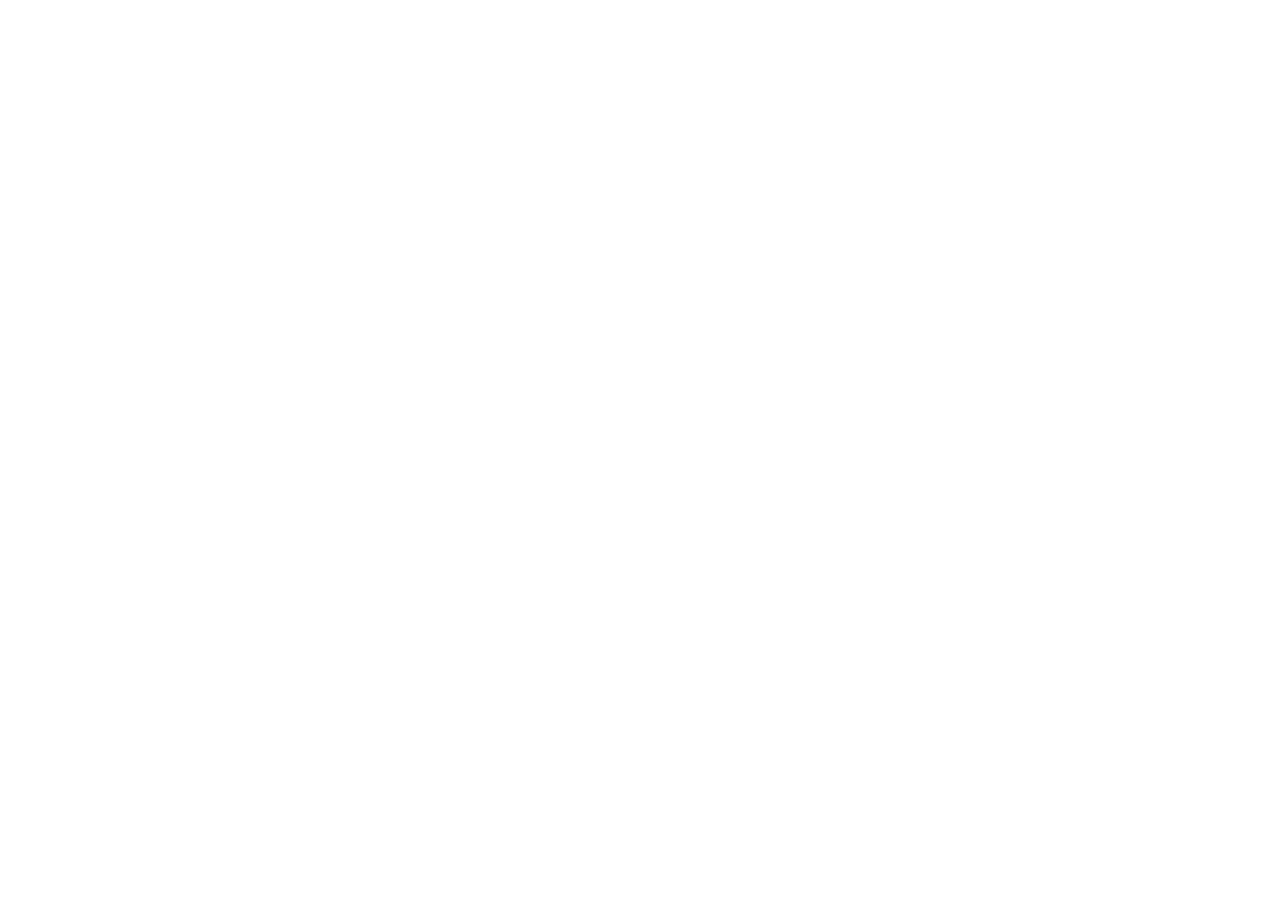
==== paginas/cultura.html @ 29446be1 "se agregan las imagenes de cultura" ====
<!DOCTYPE html>
<html lang="en">
<head>
    <link href="https://cdn.jsdelivr.net/npm/bootstrap@5.3.3/dist/css/bootstrap.min.css" rel="stylesheet" integrity="sha384-QWTKZyjpPEjISv5WaRU9OFeRpok6YctnYmDr5pNlyT2bRjXh0JMhjY6hW+ALEwIH" crossorigin="anonymous">
    <script src="https://cdn.jsdelivr.net/npm/bootstrap@5.3.3/dist/js/bootstrap.bundle.min.js" integrity="sha384-YvpcrYf0tY3lHB60NNkmXc5s9fDVZLESaAA55NDzOxhy9GkcIdslK1eN7N6jIeHz" crossorigin="anonymous"></script>
    <link rel="stylesheet" href="../css/main-cultura.css">
    <meta charset="UTF-8">
    <meta name="viewport" content="width=device-width, initial-scale=1.0">
    <title>Libia-Cultura</title>
</head>
<body>
    
</body>
</html>
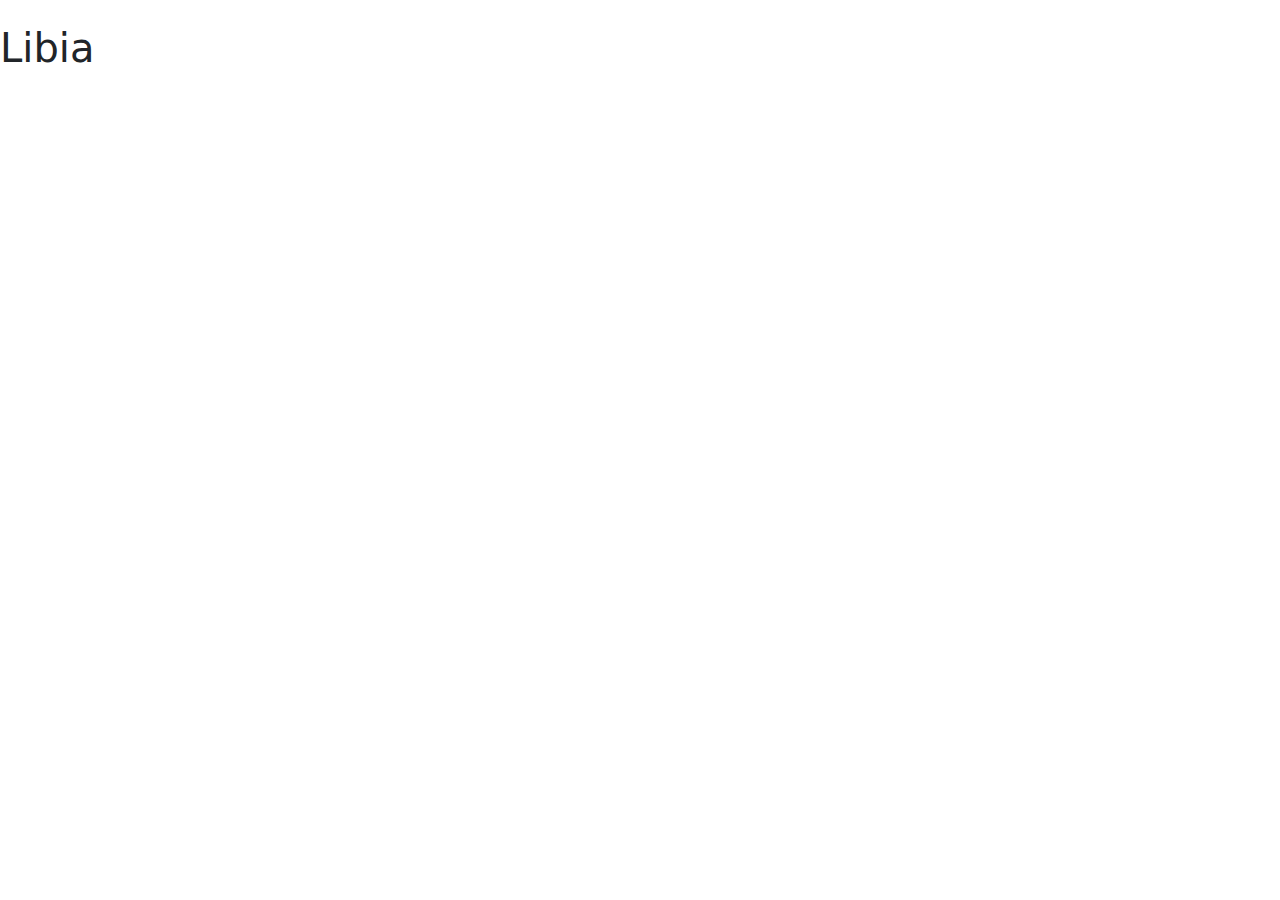
==== commit 8cb5bc5e: "." ====
--- a/paginas/cultura.html
+++ b/paginas/cultura.html
@@ -1,14 +1,37 @@
 <!DOCTYPE html>
 <html lang="en">
 <head>
+    <link rel="stylesheet" href="">
     <link href="https://cdn.jsdelivr.net/npm/bootstrap@5.3.3/dist/css/bootstrap.min.css" rel="stylesheet" integrity="sha384-QWTKZyjpPEjISv5WaRU9OFeRpok6YctnYmDr5pNlyT2bRjXh0JMhjY6hW+ALEwIH" crossorigin="anonymous">
     <script src="https://cdn.jsdelivr.net/npm/bootstrap@5.3.3/dist/js/bootstrap.bundle.min.js" integrity="sha384-YvpcrYf0tY3lHB60NNkmXc5s9fDVZLESaAA55NDzOxhy9GkcIdslK1eN7N6jIeHz" crossorigin="anonymous"></script>
-    <link rel="stylesheet" href="../css/main-cultura.css">
     <meta charset="UTF-8">
     <meta name="viewport" content="width=device-width, initial-scale=1.0">
     <title>Libia-Cultura</title>
 </head>
-<body>
-    
+<header class="conteiner-fluid row">
+
+    <div id="contenedor__logolibiaheader" class="col-lg-12">
+
+        <div id="imagen__circularlogoheader" class="col-lg-4">
+            <img src="assets/imagenes/logo circular libia.png" alt="">
+        </div>
+
+        
+        <div id="contenedor__libiaheader" class="col-lg-8">   
+            <h1>Libia</h1>
+        </div>
+
+    </div>
+
+    <menu>
+        
+
+
+    </menu>
+
+</header>
+
+
+
 </body>
 </html>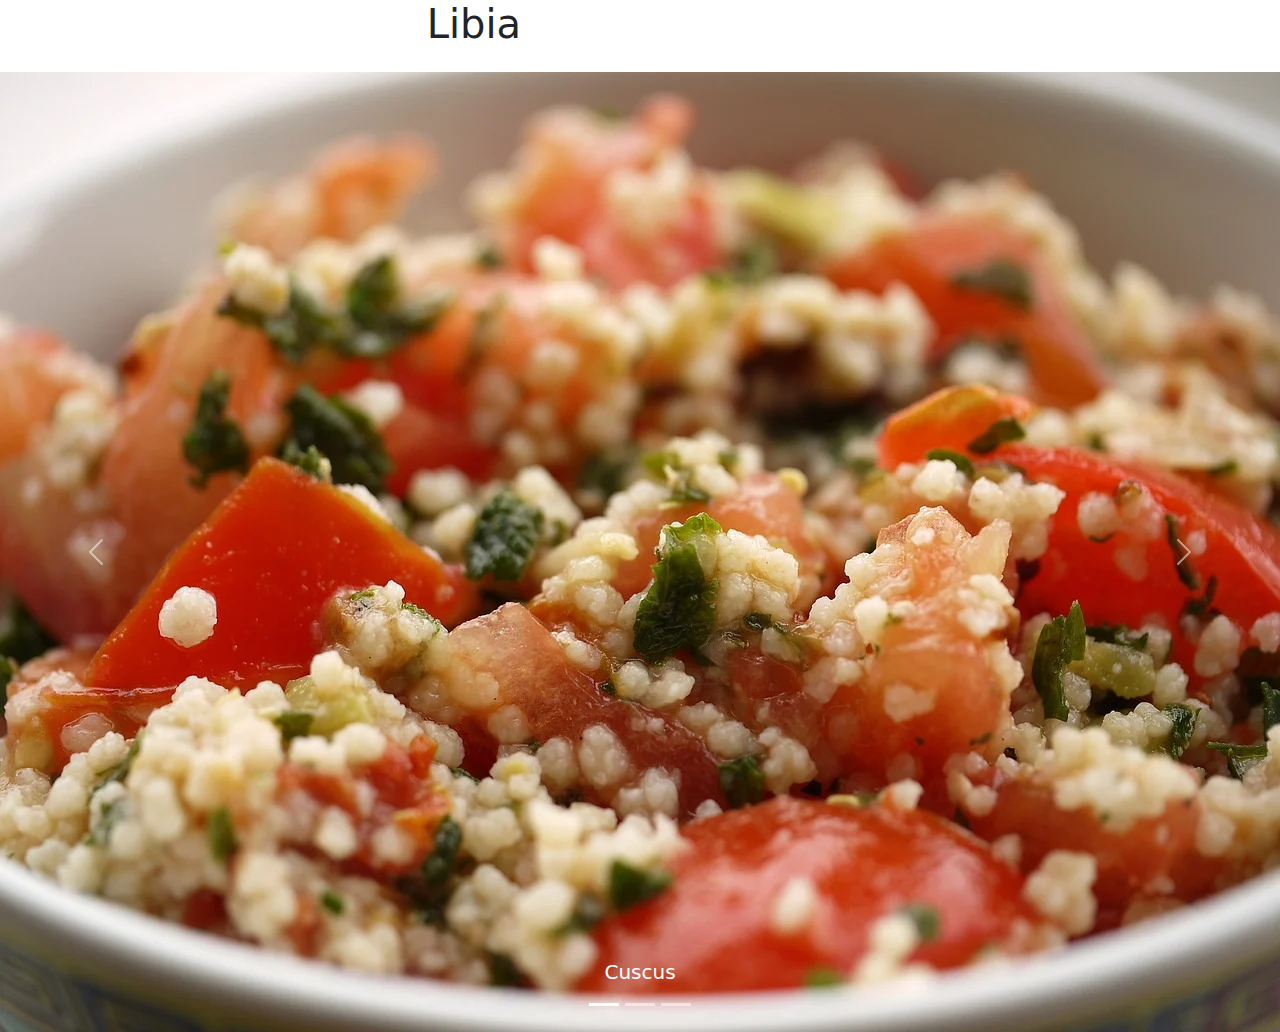
==== commit b25c2179: "............." ====
--- a/paginas/cultura.html
+++ b/paginas/cultura.html
@@ -8,9 +8,9 @@
     <meta name="viewport" content="width=device-width, initial-scale=1.0">
     <title>Libia-Cultura</title>
 </head>
-<header class="conteiner-fluid row">
+<header class="conteiner-fluid">
 
-    <div id="contenedor__logolibiaheader" class="col-lg-12">
+    <div id="contenedor__logolibiaheader" class="col-lg-12 row">
 
         <div id="imagen__circularlogoheader" class="col-lg-4">
             <img src="assets/imagenes/logo circular libia.png" alt="">
@@ -23,15 +23,51 @@
 
     </div>
 
-    <menu>
+    <menu class="col-lg-12 row">
         
+    </menu>
 
-
-    </menu>
+    <div id="carouselExampleCaptions" class="carousel slide">
+        <div class="carousel-indicators">
+          <button type="button" data-bs-target="#carouselExampleCaptions" data-bs-slide-to="0" class="active" aria-current="true" aria-label="Slide 1"></button>
+          <button type="button" data-bs-target="#carouselExampleCaptions" data-bs-slide-to="1" aria-label="Slide 2"></button>
+          <button type="button" data-bs-target="#carouselExampleCaptions" data-bs-slide-to="2" aria-label="Slide 3"></button>
+        </div>
+        <div class="carousel-inner">
+          <div class="carousel-item active">
+            <img src="../assets/imagenes/comida1.webp" class="d-block w-100" alt="...">
+            <div class="carousel-caption d-none d-md-block">
+              <h5>Cuscus</h5>
+            </div>
+          </div>
+          <div class="carousel-item">
+            <img src="../assets/imagenes/comida2.jpg" class="d-block w-100" alt="...">
+            <div class="carousel-caption d-none d-md-block">
+              <h5>Ka´ak</h5>
+            </div>
+          </div>
+          <div class="carousel-item">
+            <img src="../assets/imagenes/comida3.jpg" class="d-block w-100" alt="...">
+            <div class="carousel-caption d-none d-md-block">
+              <h5>Te Libio</h5>
+            </div>
+          </div>
+        </div>
+        <button class="carousel-control-prev" type="button" data-bs-target="#carouselExampleCaptions" data-bs-slide="prev">
+          <span class="carousel-control-prev-icon" aria-hidden="true"></span>
+          <span class="visually-hidden">Previous</span>
+        </button>
+        <button class="carousel-control-next" type="button" data-bs-target="#carouselExampleCaptions" data-bs-slide="next">
+          <span class="carousel-control-next-icon" aria-hidden="true"></span>
+          <span class="visually-hidden">Next</span>
+        </button>
+      </div>
 
 </header>
 
 
 
+
+
 </body>
 </html>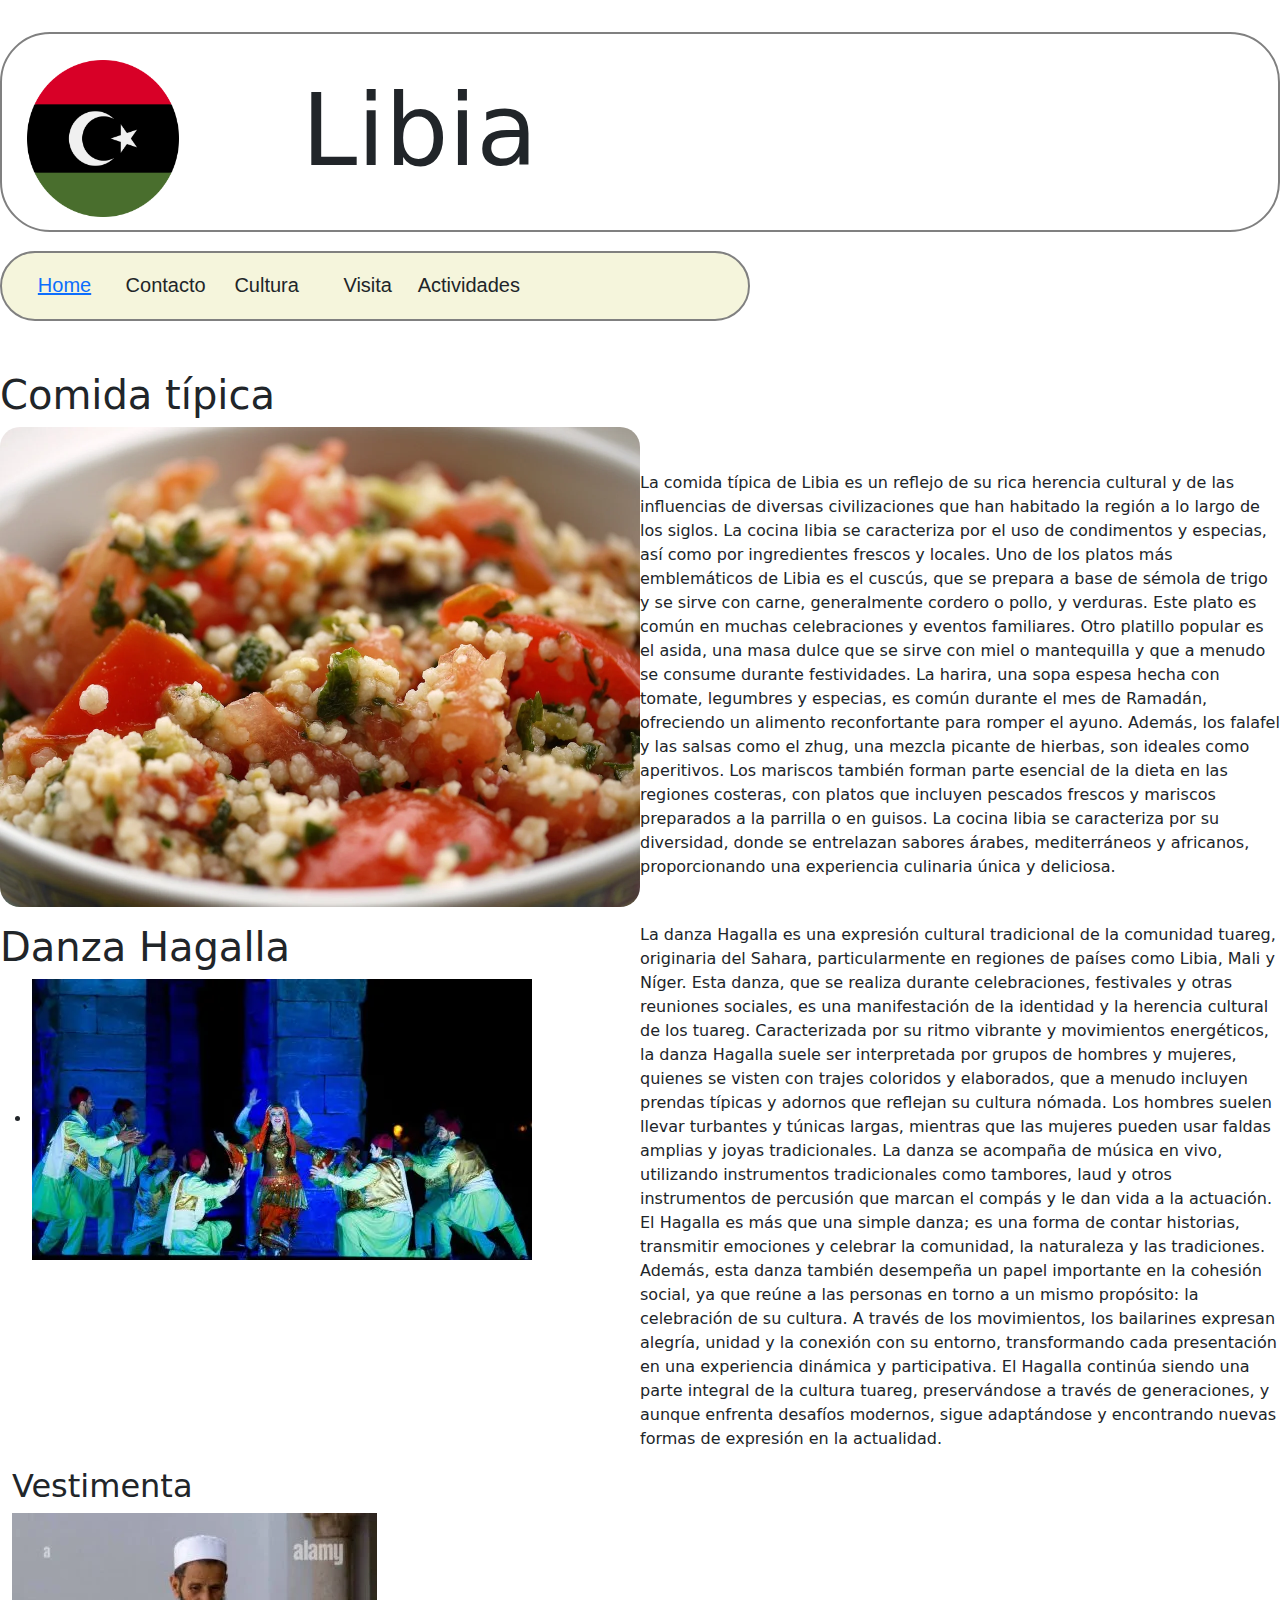
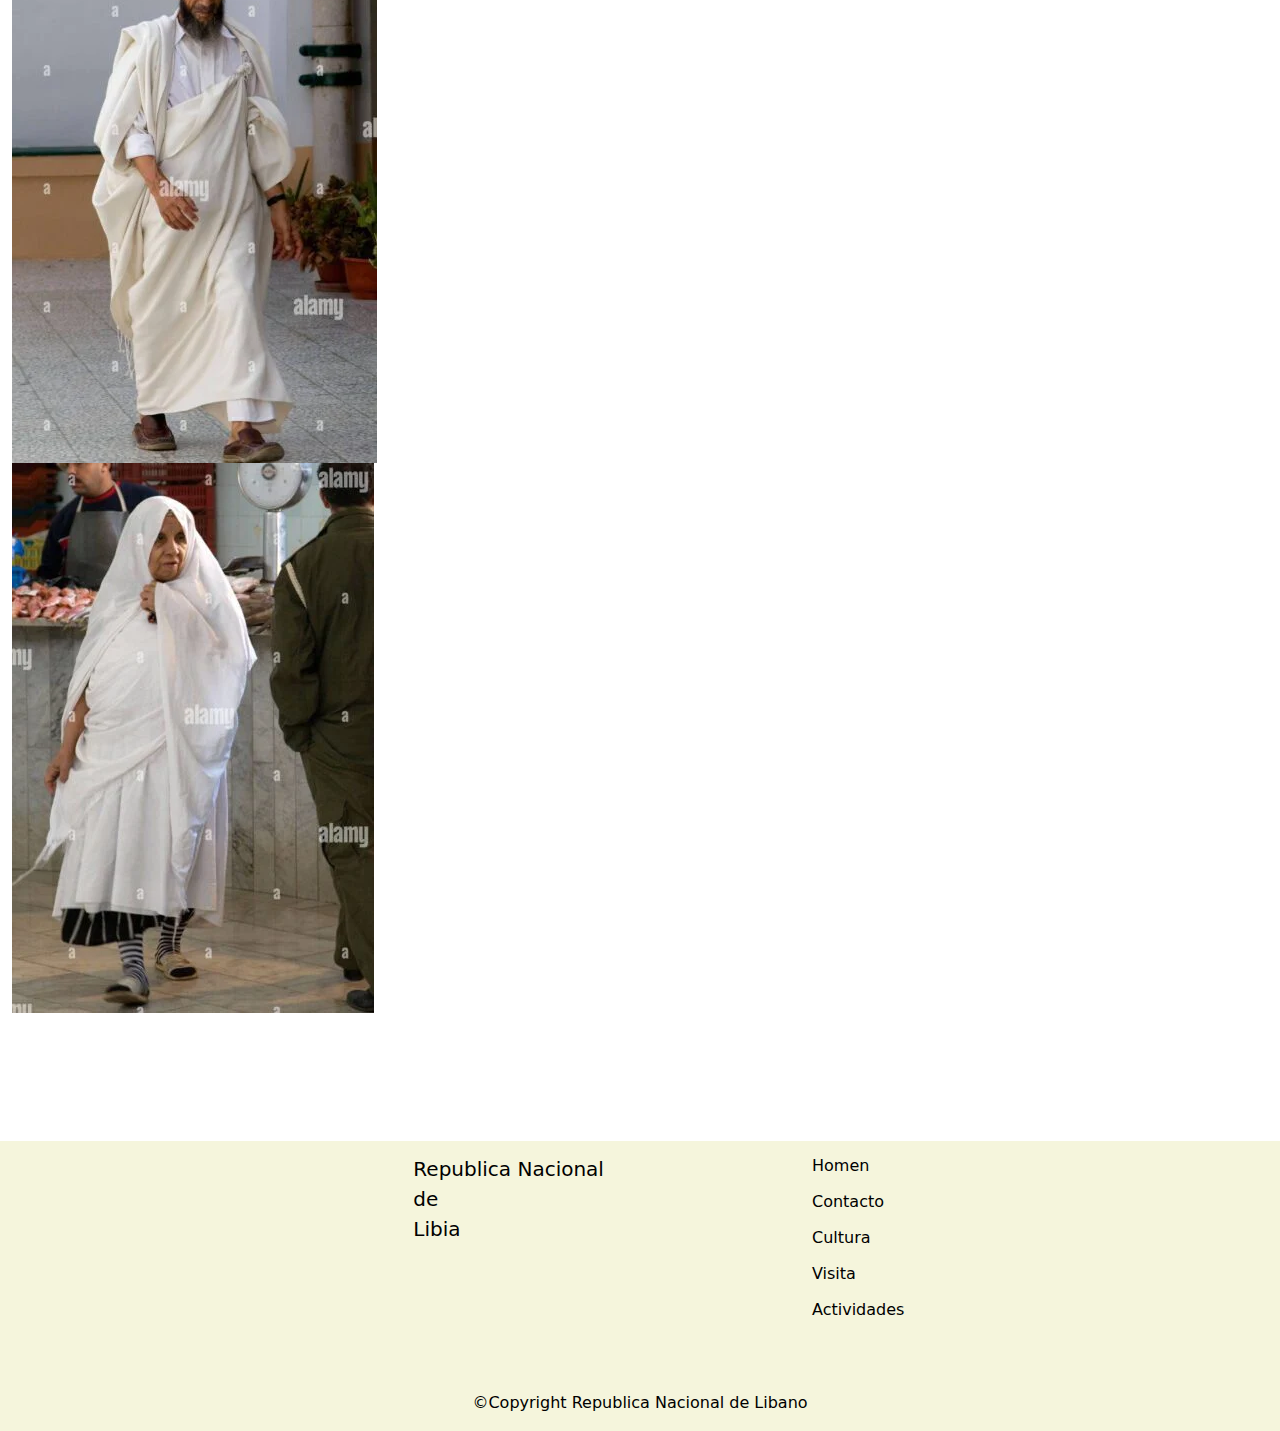
==== commit 3a68dc97: "cambios en la pagina de sued" ====
--- a/paginas/cultura.html
+++ b/paginas/cultura.html
@@ -1,73 +1,103 @@
 <!DOCTYPE html>
 <html lang="en">
 <head>
-    <link rel="stylesheet" href="">
-    <link href="https://cdn.jsdelivr.net/npm/bootstrap@5.3.3/dist/css/bootstrap.min.css" rel="stylesheet" integrity="sha384-QWTKZyjpPEjISv5WaRU9OFeRpok6YctnYmDr5pNlyT2bRjXh0JMhjY6hW+ALEwIH" crossorigin="anonymous">
-    <script src="https://cdn.jsdelivr.net/npm/bootstrap@5.3.3/dist/js/bootstrap.bundle.min.js" integrity="sha384-YvpcrYf0tY3lHB60NNkmXc5s9fDVZLESaAA55NDzOxhy9GkcIdslK1eN7N6jIeHz" crossorigin="anonymous"></script>
+    <link rel="stylesheet" href="../css/main-index.css">
     <meta charset="UTF-8">
     <meta name="viewport" content="width=device-width, initial-scale=1.0">
     <title>Libia-Cultura</title>
+    <link rel="stylesheet" href="../css/main-cultura.css">
+    <link href="https://cdn.jsdelivr.net/npm/bootstrap@5.3.3/dist/css/bootstrap.min.css" rel="stylesheet" integrity="sha384-QWTKZyjpPEjISv5WaRU9OFeRpok6YctnYmDr5pNlyT2bRjXh0JMhjY6hW+ALEwIH" crossorigin="anonymous">
+    <script src="https://cdn.jsdelivr.net/npm/bootstrap@5.3.3/dist/js/bootstrap.bundle.min.js" integrity="sha384-YvpcrYf0tY3lHB60NNkmXc5s9fDVZLESaAA55NDzOxhy9GkcIdslK1eN7N6jIeHz" crossorigin="anonymous"></script>
 </head>
-<header class="conteiner-fluid">
+<body>
+    <header class="container-fluid">
+        <div id="contenedor__logolibiaheader" class="row">
+            <div id="imagen__circularlogoheader" class="col-lg-4">
+                <img src="../assets/imagenes/logo circular libia.png" alt="">
+            </div>
+            <div id="contenedor__libiaheader" class="col-lg-8">
+                <h1>Libia</h1>
+            </div>
+        </div>
+        <nav class="row" id="menu">
+            <ul id="ul__menu">
+                <li class="li__menu"><a href="../index.html">Home</a></li>
+                <li class="li__menu">Contacto</li>
+                <li class="li__menu">Cultura</li>
+                <li class="li__menu">Visita</li>
+                <li class="li__menu">Actividades</li>
+            </ul>
+        </nav>
+    </header>
 
-    <div id="contenedor__logolibiaheader" class="col-lg-12 row">
-
-        <div id="imagen__circularlogoheader" class="col-lg-4">
-            <img src="assets/imagenes/logo circular libia.png" alt="">
+    <main id="grid-container">
+        <div id="slider-box">
+            <h1>Comida típica</h1>
+            <ul>
+                <li><img src="../assets/imagenes/comida1.webp" alt="" class="img_carrusel"></li>
+                <li><img src="../assets/imagenes/comida2.jpg" alt="" class="img_carrusel"></li>
+                <li><img src="../assets/imagenes/comida3.jpg" alt="" class="img_carrusel"></li>
+                <li><img src="../assets/imagenes/comida6.jpg" alt="" class="img_carrusel"></li>
+            </ul>
         </div>
-
-        
-        <div id="contenedor__libiaheader" class="col-lg-8">   
-            <h1>Libia</h1>
+        <div id="texto">
+            <p>
+                La comida típica de Libia es un reflejo de su rica herencia cultural y de las influencias de diversas civilizaciones que han habitado la región a lo largo de los siglos. La cocina libia se caracteriza por el uso de condimentos y especias, así como por ingredientes frescos y locales. Uno de los platos más emblemáticos de Libia es el cuscús, que se prepara a base de sémola de trigo y se sirve con carne, generalmente cordero o pollo, y verduras. Este plato es común en muchas celebraciones y eventos familiares. Otro platillo popular es el asida, una masa dulce que se sirve con miel o mantequilla y que a menudo se consume durante festividades.
+                La harira, una sopa espesa hecha con tomate, legumbres y especias, es común durante el mes de Ramadán, ofreciendo un alimento reconfortante para romper el ayuno. Además, los falafel y las salsas como el zhug, una mezcla picante de hierbas, son ideales como aperitivos. Los mariscos también forman parte esencial de la dieta en las regiones costeras, con platos que incluyen pescados frescos y mariscos preparados a la parrilla o en guisos. La cocina libia se caracteriza por su diversidad, donde se entrelazan sabores árabes, mediterráneos y africanos, proporcionando una experiencia culinaria única y deliciosa.
+            </p>
         </div>
-
-    </div>
-
-    <menu class="col-lg-12 row">
-        
-    </menu>
-
-    <div id="carouselExampleCaptions" class="carousel slide">
-        <div class="carousel-indicators">
-          <button type="button" data-bs-target="#carouselExampleCaptions" data-bs-slide-to="0" class="active" aria-current="true" aria-label="Slide 1"></button>
-          <button type="button" data-bs-target="#carouselExampleCaptions" data-bs-slide-to="1" aria-label="Slide 2"></button>
-          <button type="button" data-bs-target="#carouselExampleCaptions" data-bs-slide-to="2" aria-label="Slide 3"></button>
+        <div>
+            <h1>Danza Hagalla</h1>
+            <ul>
+                <li><img src="../assets/imagenes/danza.webp" alt="img_danza"></li>
+            </ul>
         </div>
-        <div class="carousel-inner">
-          <div class="carousel-item active">
-            <img src="../assets/imagenes/comida1.webp" class="d-block w-100" alt="...">
-            <div class="carousel-caption d-none d-md-block">
-              <h5>Cuscus</h5>
+        <div id="texto2">
+            <p>
+                La danza Hagalla es una expresión cultural tradicional de la comunidad tuareg, originaria del Sahara, particularmente en regiones de países como Libia, Mali y Níger. Esta danza, que se realiza durante celebraciones, festivales y otras reuniones sociales, es una manifestación de la identidad y la herencia cultural de los tuareg.
+                Caracterizada por su ritmo vibrante y movimientos energéticos, la danza Hagalla suele ser interpretada por grupos de hombres y mujeres, quienes se visten con trajes coloridos y elaborados, que a menudo incluyen prendas típicas y adornos que reflejan su cultura nómada. Los hombres suelen llevar turbantes y túnicas largas, mientras que las mujeres pueden usar faldas amplias y joyas tradicionales.
+                La danza se acompaña de música en vivo, utilizando instrumentos tradicionales como tambores, laud y otros instrumentos de percusión que marcan el compás y le dan vida a la actuación. El Hagalla es más que una simple danza; es una forma de contar historias, transmitir emociones y celebrar la comunidad, la naturaleza y las tradiciones. Además, esta danza también desempeña un papel importante en la cohesión social, ya que reúne a las personas en torno a un mismo propósito: la celebración de su cultura. A través de los movimientos, los bailarines expresan alegría, unidad y la conexión con su entorno, transformando cada presentación en una experiencia dinámica y participativa. El Hagalla continúa siendo una parte integral de la cultura tuareg, preservándose a través de generaciones, y aunque enfrenta desafíos modernos, sigue adaptándose y encontrando nuevas formas de expresión en la actualidad.
+            </p>
+        </div>
+        <div class="container">
+            <div class="section">
+                <h2>Vestimenta</h2>
+                <div class="grid">
+                    <div class="image">
+                        <img src="../assets/imagenes/vestimetahombre.webp" alt="img_vestimenta">
+                    </div>
+                    <div class="image">
+                        <img src="../assets/imagenes/vestimentamujer.webp" alt="img_vestimenta">
+                    </div>
+                </div>
             </div>
-          </div>
-          <div class="carousel-item">
-            <img src="../assets/imagenes/comida2.jpg" class="d-block w-100" alt="...">
-            <div class="carousel-caption d-none d-md-block">
-              <h5>Ka´ak</h5>
-            </div>
-          </div>
-          <div class="carousel-item">
-            <img src="../assets/imagenes/comida3.jpg" class="d-block w-100" alt="...">
-            <div class="carousel-caption d-none d-md-block">
-              <h5>Te Libio</h5>
-            </div>
-          </div>
         </div>
-        <button class="carousel-control-prev" type="button" data-bs-target="#carouselExampleCaptions" data-bs-slide="prev">
-          <span class="carousel-control-prev-icon" aria-hidden="true"></span>
-          <span class="visually-hidden">Previous</span>
-        </button>
-        <button class="carousel-control-next" type="button" data-bs-target="#carouselExampleCaptions" data-bs-slide="next">
-          <span class="carousel-control-next-icon" aria-hidden="true"></span>
-          <span class="visually-hidden">Next</span>
-        </button>
-      </div>
-
-</header>
+    </main>
 
 
 
 
+    <footer id="footer">
+      <div id="contenedor__footer1">
+          <div id="contenedor__parques">
+              <p id="www">Republica Nacional de<br>Libia</p>
+          </div>
+          <div id="contenedor__footerlistado">
+              <ul id="ul__footer">
+                  <p class="li__lifooter">Homen</p>
+                  <p class="li__lifooter">Contacto</p>
+                  <p class="li__lifooter">Cultura</p>
+                  <p class="li__lifooter">Visita</p>
+                  <p class="li__lifooter">Actividades</p>
+              </ul>
+          </div>    
+      </div>
+
+      <div id="contenedor__copyright">
+          <p id="parrafo__copyright">©Copyright Republica Nacional de Libano</p>
+      </div>
+  </footer>
+
 
 </body>
-</html>+</html>
--- a/css/main-index.css
+++ b/css/main-index.css
@@ -0,0 +1,497 @@
+*{
+    margin: 0;
+    padding: 0;
+}
+body{
+    background-color: rgb(177, 177, 177);
+}
+
+header{
+    padding-top: 2.5%;
+    padding-left: 2.5%;
+    padding-right: 2.5%;
+    align-self: center;
+}
+
+#contenedor__logolibiaheader{
+    padding-left: 1%;
+    display: flex;
+    height: 180px;
+    background-color: beige;
+    border: 2px solid grey;
+    border-radius: 50px;
+    align-items: center;
+}
+
+#imagen__circularlogoheader{
+    width: 12.5%;
+    height: 90%;
+    align-self: center;
+    margin-top: 1%;
+}
+
+#imagen__header{
+    width: 175%;
+    height: 90%;
+    border-radius: 50px;
+}
+
+#contenedor__libiaheader{
+    margin-top: 0.4%;
+    align-self: center;
+}
+
+#contenedor__libiaheader h1{
+    font-size: 90px;
+    margin-left: 12%;
+}
+
+
+#menu{
+    
+    background-color: beige;
+    margin-top: 1.5%;
+    height: 70px;
+    border: 2px solid grey;
+    width: 750px;
+    border-radius: 50px;
+}
+
+
+
+
+
+
+
+
+
+
+
+
+
+
+
+
+
+
+
+
+
+
+
+
+
+
+
+
+
+
+
+
+
+
+
+
+
+
+
+
+
+
+
+
+
+
+
+
+
+
+/*MAINNNNNNNNNNNNNNNNNNNNNNNNNNNNNNNNNNNNNNNNNNNNNNNNNNNNNNNNNNNNNNNNNNNNNNNNNNNNNNNNNNNN*/
+
+
+#main{
+    margin-top: 5%;
+    height:  1000px;
+    display: flex;
+    justify-content: center;
+}
+
+#contenedor__2{
+    background-color: beige;
+    border-radius: 50px;
+    line-height: 2;
+    height: 400px;
+}
+
+
+#parrafo__main{
+    margin-top: 6%;
+    margin-left: 2%;
+    margin-right: 2%;
+}
+
+
+#contenedor__imagenes{
+    height: 500px;
+    display: flex;
+    justify-content: center;
+}
+
+
+#contenedor__primerafoto{
+    height: 450px;
+    border-radius: 25px;
+}
+#imagen__primerafoto{
+    width: 90%;
+    height: 87.5%;
+    border-radius: 25px;
+    margin-left: 5%;
+    margin-top: 3.7%;
+    border: solid 3px beige;
+    margin-top: 7%;
+}
+
+
+
+
+
+
+
+#contenedor__segundafoto{
+    height: 500px;
+    border-radius: 25px;
+    
+}
+
+#imagen__segundafoto{
+    width: 90%;
+    height: 87.5%;
+    border-radius: 25px;
+    margin-left: 5%;
+    margin-top: 3.7%;
+    border: solid 3px  beige;
+}
+
+
+
+
+
+
+
+/*Sectioooooooooooooooooooooooooooooooooooooooooooooooooooooooooooooon*/
+
+
+#section__mapa{
+    display: flex;
+    justify-content: center;
+    height: 900px;
+}
+
+#contenedor__ubimapa{
+    background-color: beige;
+    justify-content: center;
+    border-radius: 25px;
+}
+
+
+
+#section__h1ubicacion{
+    font-size: 80px;
+    margin-top: 30px;
+}
+
+#section__h1ubicacion{
+    display: flex;
+    justify-content: center;
+}
+
+
+#mapa{
+    margin-top: 6%;
+    width: 90%;
+    height: 600px;
+    margin-left: 5%;
+    border-radius: 25px;
+}
+
+
+
+
+
+
+
+
+
+
+
+
+
+
+
+/*articleeeeeeeeeeeeeeeeeeeeeeeeeeeeeeeeeeeeeeeeeeeeeeeeeeeeeeeeeeeeeeeeeeeeeeeeeeeeeeeeeeeeeeee*/
+
+
+#article{
+    margin-top: 8%;
+    height: 800px;
+    display: flex;
+    justify-content: center;
+}   
+
+#contenedor__politica{
+    background-color: beige;
+    border-radius: 25px;
+}
+
+
+#contenedor__politca{
+    font-size: 130px;
+    margin-top: 6%;
+    margin-left: 2%;
+    
+}
+
+#h1__politica{
+    font-size: 80px;
+    
+}
+
+
+
+
+
+
+#contenedor__parrafopolitica{
+    line-height: 2.5;
+    margin-top: 6%;
+    height: 500px;
+}
+
+#parrafo__politica{
+
+}
+
+
+
+
+
+
+
+
+
+
+
+
+
+
+
+
+
+
+
+
+
+
+
+
+
+
+
+
+
+
+
+
+
+
+
+
+
+
+
+
+
+
+
+
+/*MENUUUUUUUUUU*/
+
+
+#contenedor__footer1{
+    display: flex;
+
+    width: 100%;
+    height: 250px;
+    
+}
+
+
+nav{
+    width: 70%;
+    display: flex;
+    padding-top: 1.2%;
+    align-self: center;
+}
+
+nav ul{
+    width: 100%;
+    display: flex;
+    align-self: center;
+}
+
+
+#ul__menu{
+    width: 100%;
+    display: flex;
+    text-decoration: none;
+    height: 30px;
+
+
+}
+
+a{
+    text-decoration: none; /* Elimina el subrayado */
+    color: inherit; /* Mantiene el color del texto circundante */
+}
+
+#contenedor__parques{
+    margin-left: 110%;
+}
+
+
+#contenedor__footerlistado{
+    margin-left: 50%;
+}
+
+.li__menu{
+    display: flex;
+    height: 100%;
+    width: 10%;
+    justify-content: center;
+    font-size: 20px;
+    margin-right: 2%;
+    margin-left: 2%;
+    font-family:'Trebuchet MS', 'Lucida Sans Unicode', 'Lucida Grande', 'Lucida Sans', Arial, sans-serif;
+}
+
+
+
+#footer{
+
+    background-color: beige;
+
+
+    margin-top: 10%;
+    width: 100%;
+    height: 250px;
+    display: grid;
+
+    grid-template-columns: 1fr 1fr 1fr;
+    grid-template-rows: 1fr 1fr;
+
+    grid-template-areas: 
+    'parques listado redes'
+    'copy copy copy';
+
+    grid-column-gap: 20px;
+
+
+    color: black;
+    
+
+}
+
+#contenedor__parques{
+    grid-area: parques;
+
+    margin-top: 3%;
+    margin-left: 100%;
+    font-size: 20px;
+    display: flex;
+    justify-content: center;
+}
+
+
+#www{
+    width: 200px;
+}
+
+
+
+
+#contenedor__footerlistado{
+    margin-top: 3%;
+
+    grid-area: listado;
+    display: flex;
+    justify-content: center;
+}
+
+
+
+
+
+
+
+
+
+
+#contenedor__redessociales{
+    grid-area: redes;
+    
+    flex-direction: column;
+    
+    margin-top: 2%;
+
+}
+
+#contenedor__fotosredes{
+    display: flex;
+    width: 12%;
+    margin-left: -2.3%;
+}
+
+.imagenes__redes{
+    width: 100%;
+}
+
+
+
+
+
+
+
+#contenedor__copyright{
+    background-color: beige;
+    grid-area: copy;
+    display: flex;
+    justify-content: center;
+    align-content: center;
+    align-self: center;
+}
+
+
+#parrafo__copyright{
+
+}
+
+
+
+.li__lifooter:hover{
+    font-size: 20px;
+}
+
+.li__lifooter{
+    width: 20px;
+    height: 20px;
+
+
+    margin-left: -40px;
+}
+
+
+
+
+
+
--- a/css/main-cultura.css
+++ b/css/main-cultura.css
@@ -0,0 +1,112 @@
+
+
+* {
+    margin: 0;
+    padding: 0;
+}
+
+body{
+    background-color: rgb(177, 177, 177);
+}
+
+header {
+    padding: 2.5% 2.5% 0;
+}
+
+#contenedor__logolibiaheader {
+    padding-left: 1%;
+    display: flex;
+    height: 200px;
+    background-color: white;
+    border: 2px solid grey;
+}
+
+#imagen__circularlogoheader {
+    width: 14%;
+    height: 80%;
+    align-self: center;
+}
+
+header img {
+    width: 100%;
+    height: 100%;
+}
+
+#contenedor__libiaheader {
+    align-self: center;
+}
+
+#contenedor__libiaheader h1 {
+    font-size: 100px;
+}
+
+menu {
+    background-color: white;
+    padding-top: 4%;
+    height: 100px;
+    border: 2px solid grey;
+}
+
+.img_carrusel {
+    width: 100%;
+    height: 100%;
+}
+
+#slider-box {
+    width: 100%;
+    height: auto;
+    overflow: hidden;
+    margin-top: 50px;
+    justify-content: center;
+    grid-area: slider-box;
+}
+
+#slider-box ul {
+    display: flex;
+    padding: 0;
+    width: 400%;
+    animation: slide 10s infinite ease-in-out;
+}
+
+#slider-box li {
+    width: 100%;
+    list-style: none;
+    position: relative;
+}
+
+#slider-box img {
+    width: 100%;
+    border-radius: 20px;
+}
+
+@keyframes slide {
+    0%, 20% { margin-left: 0; }
+    25%, 45% { margin-left: -100%; }
+    50%, 70% { margin-left: -200%; }
+    75%, 100% { margin-left: -300%; }
+}
+
+#grid-container {
+    display: grid;
+    grid-template-columns: 1fr 1fr;
+    grid-template-areas: 'slider-box texto';
+    height: auto;
+    width: 100%;
+}
+
+#texto {
+    grid-area: texto;
+    margin-top: 150px;
+}
+
+.img_danza, .img_vestimenta {
+    width: 100%;
+    height: 100%;
+}
+
+
+
+a{
+    text-decoration: none;
+    color: black;
+}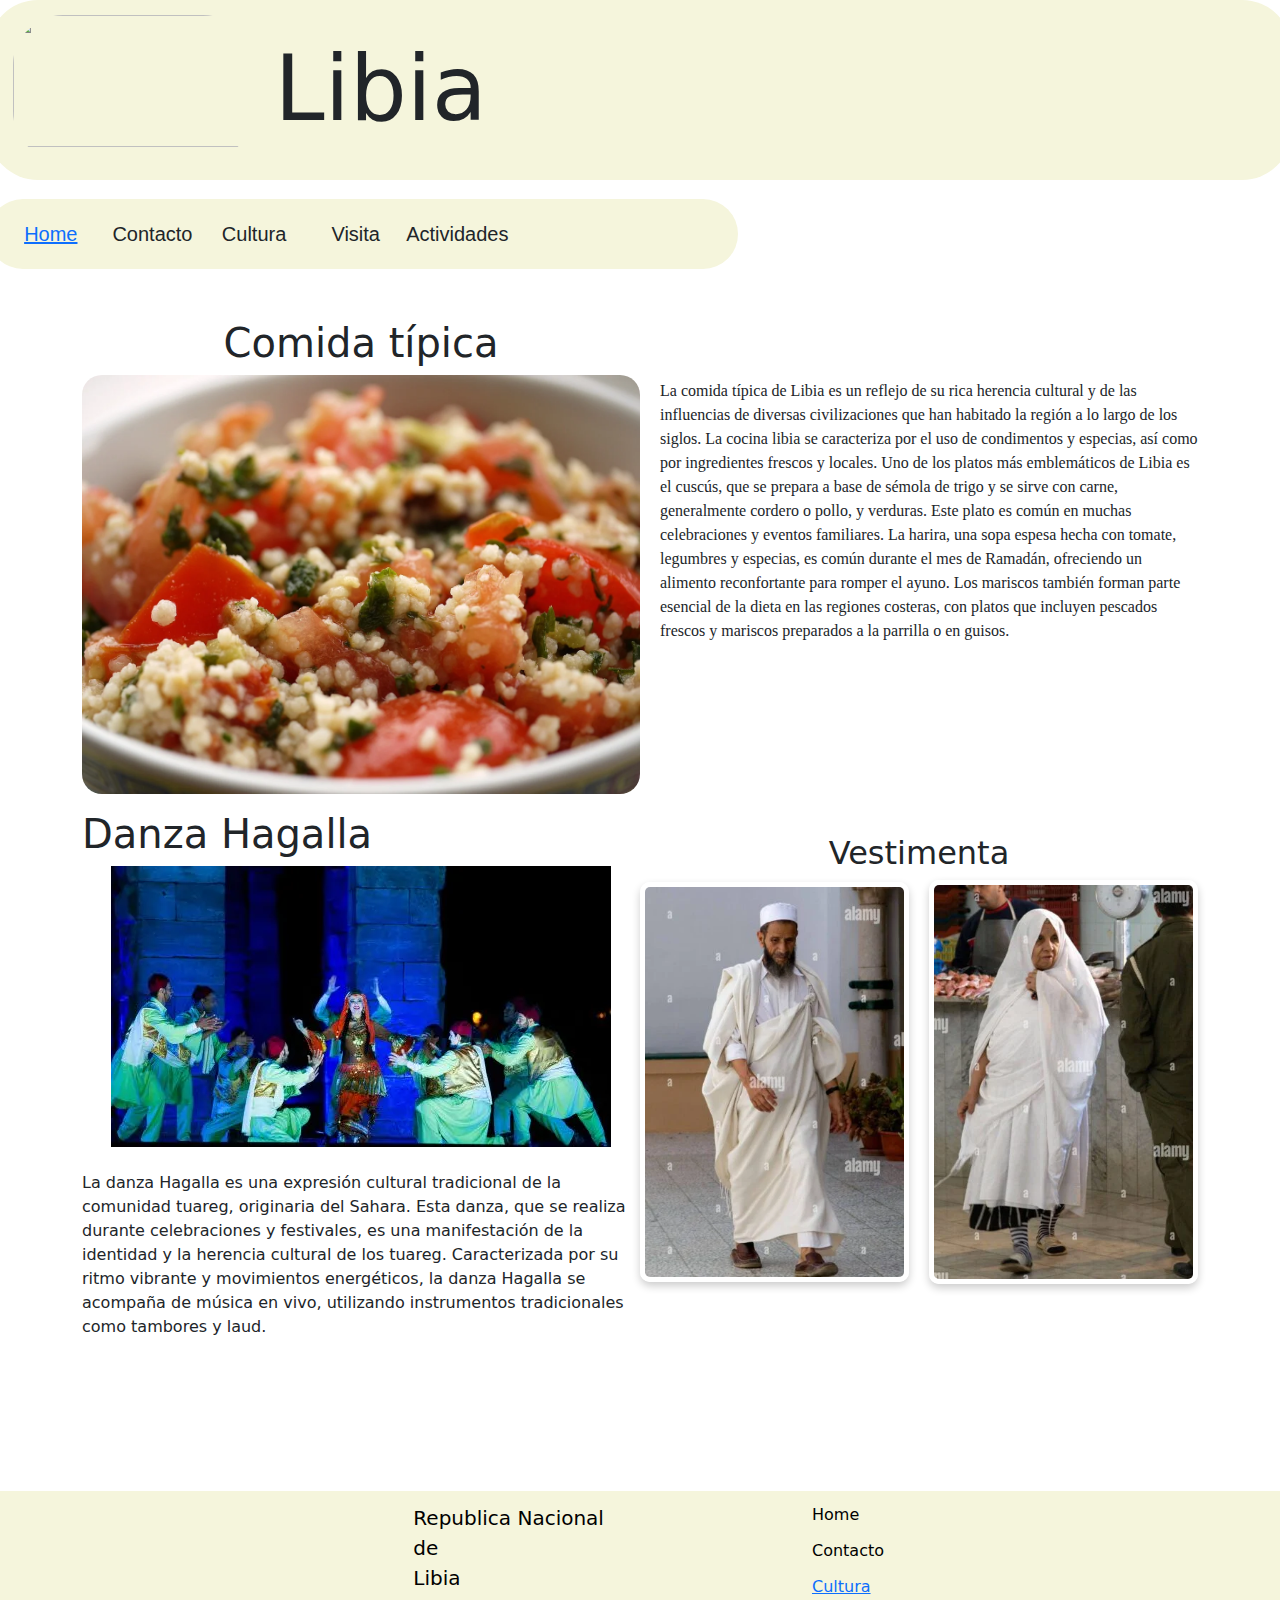
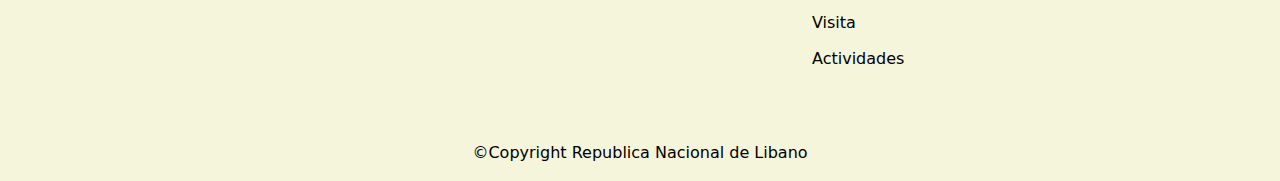
==== commit 638220c9: "Se termina la pagina de cultura" ====
--- a/paginas/cultura.html
+++ b/paginas/cultura.html
@@ -1,103 +1,96 @@
 <!DOCTYPE html>
 <html lang="en">
 <head>
-    <link rel="stylesheet" href="../css/main-index.css">
+    <meta name="description" content="La mejor pagina web que hable sobre cultura de Libia. No encontraras otra información sobre Libia en otra pagina web. Tenemos la mejor informacion sobre la cultura de Libia">
+    <meta name="keybords" content="Comida Libia, Cultura, Danza tipica, Religion, Vestimenta tipica, Vestimenta baile, Especies, Falafel, Gastronomia, Textiles">
     <meta charset="UTF-8">
     <meta name="viewport" content="width=device-width, initial-scale=1.0">
     <title>Libia-Cultura</title>
+    <link rel="stylesheet" href="../css/main-index.css">
     <link rel="stylesheet" href="../css/main-cultura.css">
     <link href="https://cdn.jsdelivr.net/npm/bootstrap@5.3.3/dist/css/bootstrap.min.css" rel="stylesheet" integrity="sha384-QWTKZyjpPEjISv5WaRU9OFeRpok6YctnYmDr5pNlyT2bRjXh0JMhjY6hW+ALEwIH" crossorigin="anonymous">
     <script src="https://cdn.jsdelivr.net/npm/bootstrap@5.3.3/dist/js/bootstrap.bundle.min.js" integrity="sha384-YvpcrYf0tY3lHB60NNkmXc5s9fDVZLESaAA55NDzOxhy9GkcIdslK1eN7N6jIeHz" crossorigin="anonymous"></script>
 </head>
 <body>
-    <header class="container-fluid">
-        <div id="contenedor__logolibiaheader" class="row">
-            <div id="imagen__circularlogoheader" class="col-lg-4">
-                <img src="../assets/imagenes/logo circular libia.png" alt="">
-            </div>
-            <div id="contenedor__libiaheader" class="col-lg-8">
-                <h1>Libia</h1>
-            </div>
+    <div id="contenedor__logolibiaheader" class="row">
+        <div id="imagen__circularlogoheader" class="col-lg-4">
+            <img id="imagen__header" src="../assets/imagenes/bandera de libia.png" alt="">
         </div>
-        <nav class="row" id="menu">
-            <ul id="ul__menu">
-                <li class="li__menu"><a href="../index.html">Home</a></li>
-                <li class="li__menu">Contacto</li>
-                <li class="li__menu">Cultura</li>
-                <li class="li__menu">Visita</li>
-                <li class="li__menu">Actividades</li>
-            </ul>
-        </nav>
+        <div id="contenedor__libiaheader" class="col-lg-8">   
+            <h1>Libia</h1>
+        </div>
+    </div>
+    <nav class="row" id="menu">
+        <ul id="ul__menu">
+            <li class="li__menu"><a href="../index.html">Home</a></li>
+            <li class="li__menu">Contacto</li>
+            <li class="li__menu">Cultura</li>
+            <li class="li__menu">Visita</li>
+            <li class="li__menu">Actividades</li>
+        </ul>
+    </nav>
     </header>
 
-    <main id="grid-container">
+    <main id="grid-container" class="container">
         <div id="slider-box">
-            <h1>Comida típica</h1>
-            <ul>
-                <li><img src="../assets/imagenes/comida1.webp" alt="" class="img_carrusel"></li>
-                <li><img src="../assets/imagenes/comida2.jpg" alt="" class="img_carrusel"></li>
-                <li><img src="../assets/imagenes/comida3.jpg" alt="" class="img_carrusel"></li>
-                <li><img src="../assets/imagenes/comida6.jpg" alt="" class="img_carrusel"></li>
+            <h1 class="text-center">Comida típica</h1>
+            <ul class="list-unstyled">
+                <li><img src="../assets/imagenes/comida1.webp" alt="Comida típica 1" class="img_carrusel img-fluid"></li>
+                <li><img src="../assets/imagenes/comida2.jpg" alt="Comida típica 2" class="img_carrusel img-fluid"></li>
+                <li><img src="../assets/imagenes/comida3.jpg" alt="Comida típica 3" class="img_carrusel img-fluid"></li>
+                <li><img src="../assets/imagenes/comida4.webp" alt="Comida típica 4" class="img_carrusel img-fluid"></li>
             </ul>
         </div>
         <div id="texto">
             <p>
-                La comida típica de Libia es un reflejo de su rica herencia cultural y de las influencias de diversas civilizaciones que han habitado la región a lo largo de los siglos. La cocina libia se caracteriza por el uso de condimentos y especias, así como por ingredientes frescos y locales. Uno de los platos más emblemáticos de Libia es el cuscús, que se prepara a base de sémola de trigo y se sirve con carne, generalmente cordero o pollo, y verduras. Este plato es común en muchas celebraciones y eventos familiares. Otro platillo popular es el asida, una masa dulce que se sirve con miel o mantequilla y que a menudo se consume durante festividades.
-                La harira, una sopa espesa hecha con tomate, legumbres y especias, es común durante el mes de Ramadán, ofreciendo un alimento reconfortante para romper el ayuno. Además, los falafel y las salsas como el zhug, una mezcla picante de hierbas, son ideales como aperitivos. Los mariscos también forman parte esencial de la dieta en las regiones costeras, con platos que incluyen pescados frescos y mariscos preparados a la parrilla o en guisos. La cocina libia se caracteriza por su diversidad, donde se entrelazan sabores árabes, mediterráneos y africanos, proporcionando una experiencia culinaria única y deliciosa.
+                La comida típica de Libia es un reflejo de su rica herencia cultural y de las influencias de diversas civilizaciones que han habitado la región a lo largo de los siglos. La cocina libia se caracteriza por el uso de condimentos y especias, así como por ingredientes frescos y locales. Uno de los platos más emblemáticos de Libia es el cuscús, que se prepara a base de sémola de trigo y se sirve con carne, generalmente cordero o pollo, y verduras. Este plato es común en muchas celebraciones y eventos familiares.
+                La harira, una sopa espesa hecha con tomate, legumbres y especias, es común durante el mes de Ramadán, ofreciendo un alimento reconfortante para romper el ayuno. Los mariscos también forman parte esencial de la dieta en las regiones costeras, con platos que incluyen pescados frescos y mariscos preparados a la parrilla o en guisos.
             </p>
         </div>
         <div>
-            <h1>Danza Hagalla</h1>
-            <ul>
-                <li><img src="../assets/imagenes/danza.webp" alt="img_danza"></li>
+            <h1 class="texto-center">Danza Hagalla</h1>
+            <ul class="list-unstyled text-center">
+                <li><img src="../assets/imagenes/danza.webp" alt="Danza Hagalla" class="img-fluid"></li>
             </ul>
+            <div id="texto2" class="my-4">
+                <p>
+                    La danza Hagalla es una expresión cultural tradicional de la comunidad tuareg, originaria del Sahara. Esta danza, que se realiza durante celebraciones y festivales, es una manifestación de la identidad y la herencia cultural de los tuareg. Caracterizada por su ritmo vibrante y movimientos energéticos, la danza Hagalla se acompaña de música en vivo, utilizando instrumentos tradicionales como tambores y laud.
+                </p>
+            </div>
         </div>
-        <div id="texto2">
-            <p>
-                La danza Hagalla es una expresión cultural tradicional de la comunidad tuareg, originaria del Sahara, particularmente en regiones de países como Libia, Mali y Níger. Esta danza, que se realiza durante celebraciones, festivales y otras reuniones sociales, es una manifestación de la identidad y la herencia cultural de los tuareg.
-                Caracterizada por su ritmo vibrante y movimientos energéticos, la danza Hagalla suele ser interpretada por grupos de hombres y mujeres, quienes se visten con trajes coloridos y elaborados, que a menudo incluyen prendas típicas y adornos que reflejan su cultura nómada. Los hombres suelen llevar turbantes y túnicas largas, mientras que las mujeres pueden usar faldas amplias y joyas tradicionales.
-                La danza se acompaña de música en vivo, utilizando instrumentos tradicionales como tambores, laud y otros instrumentos de percusión que marcan el compás y le dan vida a la actuación. El Hagalla es más que una simple danza; es una forma de contar historias, transmitir emociones y celebrar la comunidad, la naturaleza y las tradiciones. Además, esta danza también desempeña un papel importante en la cohesión social, ya que reúne a las personas en torno a un mismo propósito: la celebración de su cultura. A través de los movimientos, los bailarines expresan alegría, unidad y la conexión con su entorno, transformando cada presentación en una experiencia dinámica y participativa. El Hagalla continúa siendo una parte integral de la cultura tuareg, preservándose a través de generaciones, y aunque enfrenta desafíos modernos, sigue adaptándose y encontrando nuevas formas de expresión en la actualidad.
-            </p>
-        </div>
-        <div class="container">
-            <div class="section">
-                <h2>Vestimenta</h2>
-                <div class="grid">
-                    <div class="image">
-                        <img src="../assets/imagenes/vestimetahombre.webp" alt="img_vestimenta">
-                    </div>
-                    <div class="image">
-                        <img src="../assets/imagenes/vestimentamujer.webp" alt="img_vestimenta">
-                    </div>
+        <div class="section my-4">
+            <h2 class="texto-center">Vestimenta</h2>
+            <div class="grid d-flex justify-content-center">
+                <div class="image">
+                    <img src="../assets/imagenes/vestimetahombre.webp" alt="Vestimenta Hombre" class="img-fluid">
+                </div>
+                <div class="image">
+                    <img src="../assets/imagenes/vestimentamujer.webp" alt="Vestimenta Mujer" class="img-fluid">
                 </div>
             </div>
         </div>
     </main>
 
+    <footer id="footer">
+        <div id="contenedor__footer1">
+            <div id="contenedor__parques">
+                <p id="www">Republica Nacional de<br>Libia</p>
+            </div>
+            <div id="contenedor__footerlistado">
+                <ul id="ul__footer">
+                    <p class="li__lifooter">Home</p>
+                    <p class="li__lifooter">Contacto</p>
+                    <p class="li__lifooter"><a href="paginas/cultura.html">Cultura</a></p>
+                    <p class="li__lifooter">Visita</p>
+                    <p class="li__lifooter">Actividades</p>
+                </ul>
+            </div>    
+        </div>
 
-
-
-    <footer id="footer">
-      <div id="contenedor__footer1">
-          <div id="contenedor__parques">
-              <p id="www">Republica Nacional de<br>Libia</p>
-          </div>
-          <div id="contenedor__footerlistado">
-              <ul id="ul__footer">
-                  <p class="li__lifooter">Homen</p>
-                  <p class="li__lifooter">Contacto</p>
-                  <p class="li__lifooter">Cultura</p>
-                  <p class="li__lifooter">Visita</p>
-                  <p class="li__lifooter">Actividades</p>
-              </ul>
-          </div>    
-      </div>
-
-      <div id="contenedor__copyright">
-          <p id="parrafo__copyright">©Copyright Republica Nacional de Libano</p>
-      </div>
-  </footer>
-
+        <div id="contenedor__copyright">
+            <p id="parrafo__copyright">©Copyright Republica Nacional de Libano</p>
+        </div>
+    </footer>
 
 </body>
 </html>
--- a/css/main-index.css
+++ b/css/main-index.css
@@ -18,7 +18,6 @@
     display: flex;
     height: 180px;
     background-color: beige;
-    border: 2px solid grey;
     border-radius: 50px;
     align-items: center;
 }
@@ -31,7 +30,7 @@
 }
 
 #imagen__header{
-    width: 175%;
+    width: 160%;
     height: 90%;
     border-radius: 50px;
 }
@@ -52,7 +51,6 @@
     background-color: beige;
     margin-top: 1.5%;
     height: 70px;
-    border: 2px solid grey;
     width: 750px;
     border-radius: 50px;
 }
@@ -110,11 +108,19 @@
 
 
 #main{
+    width: 100%;
     margin-top: 5%;
     height:  1000px;
     display: flex;
     justify-content: center;
 }
+
+#titulo__maininfo{
+    font-size: 50 px;
+    margin-left: 3%;
+    margin-top: 2%;
+}
+
 
 #contenedor__2{
     background-color: beige;
@@ -125,10 +131,22 @@
 
 
 #parrafo__main{
-    margin-top: 6%;
+    margin-top: 2%;
     margin-left: 2%;
     margin-right: 2%;
-}
+
+}
+
+
+
+
+
+
+
+
+
+
+
 
 
 #contenedor__imagenes{
@@ -141,17 +159,20 @@
 #contenedor__primerafoto{
     height: 450px;
     border-radius: 25px;
-}
+
+}
+
+
 #imagen__primerafoto{
     width: 90%;
     height: 87.5%;
     border-radius: 25px;
     margin-left: 5%;
-    margin-top: 3.7%;
+    margin-top: -4%;
     border: solid 3px beige;
     margin-top: 7%;
-}
-
+
+}
 
 
 
@@ -161,7 +182,7 @@
 #contenedor__segundafoto{
     height: 500px;
     border-radius: 25px;
-    
+
 }
 
 #imagen__segundafoto{
@@ -179,6 +200,126 @@
 
 
 
+
+
+
+
+
+
+
+
+
+
+#contenedor__primerafoto{
+    position: relative;
+
+}
+
+#contenedor__primerafoto img {
+    transition: opacity 0.3s ease; /* Suaviza la transición de opacidad */
+}
+
+#contenedor__primerafoto:hover img {
+    opacity: 0.5; /* Opacidad al pasar el cursor */
+}
+
+#text-overlay1{
+    position: absolute;
+    top: 57%;
+    left: 50%;
+    transform: translate(-50%, -50%);
+    color: black;
+    font-size: 24px;
+    font-weight: bold;
+    opacity: 0;
+    transition: opacity 0.3s ease;
+}
+
+#contenedor__primerafoto:hover #text-overlay1{
+    opacity: 1; /* El texto aparece al pasar el cursor */
+}
+
+
+
+
+
+
+
+
+#contenedor__segundafoto{
+    position: relative;
+    width: 100%;
+    max-width: 600px; /* Ajusta el tamaño de la imagen */
+}
+
+#contenedor__segundafoto img {
+    width: 100%;
+    height: auto;
+    transition: opacity 0.3s ease; /* Suaviza la transición de opacidad */
+}
+
+#contenedor__segundafoto:hover img {
+    opacity: 0.5; /* Opacidad al pasar el cursor */
+}
+
+.text-overlay {
+    position: absolute;
+    top: 50%;
+    left: 56%;
+    transform: translate(-50%, -50%);
+    color: black;
+    font-size: 24px;
+    font-weight: bold;
+    opacity: 0;
+    transition: opacity 0.3s ease;
+}
+
+#contenedor__segundafoto:hover .text-overlay {
+    opacity: 1; /* El texto aparece al pasar el cursor */
+}
+
+
+
+
+
+
+
+
+
+
+
+
+
+
+
+
+
+
+
+
+
+
+
+
+
+
+
+
+
+
+
+
+
+
+
+
+
+
+
+
+
+
+
 /*Sectioooooooooooooooooooooooooooooooooooooooooooooooooooooooooooooon*/
 
 
@@ -186,6 +327,7 @@
     display: flex;
     justify-content: center;
     height: 900px;
+    width: 100%;
 }
 
 #contenedor__ubimapa{
@@ -234,9 +376,10 @@
 
 #article{
     margin-top: 8%;
-    height: 800px;
-    display: flex;
-    justify-content: center;
+    height: 900px;
+    display: flex;
+    justify-content: center;
+    width: 100%;
 }   
 
 #contenedor__politica{
@@ -260,12 +403,12 @@
 
 
 
-
-
 #contenedor__parrafopolitica{
-    line-height: 2.5;
-    margin-top: 6%;
-    height: 500px;
+    line-height: 2;
+    margin-top: 3%;
+    height: 550px;
+    margin-left: 2%;
+    margin-right: 2%;
 }
 
 #parrafo__politica{
@@ -273,7 +416,15 @@
 }
 
 
-
+#boton__article{
+    width: 250px;
+    background-color: beige;
+    color:  rgb(177, 177, 177);
+    font-size: 20px;
+    border-radius: 10px;
+    margin-left: 70%;
+    border:  rgb(177, 177, 177) solid 2px;
+}
 
 
 
--- a/css/main-cultura.css
+++ b/css/main-cultura.css
@@ -1,6 +1,4 @@
-
-
-* {
+*{
     margin: 0;
     padding: 0;
 }
@@ -9,42 +7,53 @@
     background-color: rgb(177, 177, 177);
 }
 
-header {
-    padding: 2.5% 2.5% 0;
-}
-
-#contenedor__logolibiaheader {
-    padding-left: 1%;
-    display: flex;
-    height: 200px;
-    background-color: white;
-    border: 2px solid grey;
-}
-
-#imagen__circularlogoheader {
-    width: 14%;
-    height: 80%;
+header{
+    padding-top: 2.5%;
+    padding-left: 2.5%;
+    padding-right: 2.5%;
     align-self: center;
 }
 
-header img {
-    width: 100%;
-    height: 100%;
+#contenedor__logolibiaheader{
+    padding-left: 1%;
+    display: flex;
+    height: 180px;
+    background-color: beige;
+    border-radius: 50px;
+    align-items: center;
 }
 
-#contenedor__libiaheader {
+#imagen__circularlogoheader{
+    width: 12.5%;
+    height: 90%;
+    align-self: center;
+    margin-top: 1%;
+}
+
+#imagen__header{
+    width: 175%;
+    height: 90%;
+    border-radius: 50px;
+}
+
+#contenedor__libiaheader{
+    margin-top: 0.4%;
     align-self: center;
 }
 
-#contenedor__libiaheader h1 {
-    font-size: 100px;
+#contenedor__libiaheader h1{
+    font-size: 90px;
+    margin-left: 12%;
 }
 
-menu {
-    background-color: white;
-    padding-top: 4%;
-    height: 100px;
-    border: 2px solid grey;
+
+#menu{
+    
+    background-color: beige;
+    margin-top: 1.5%;
+    height: 70px;
+    width: 750px;
+    border-radius: 50px;
 }
 
 .img_carrusel {
@@ -86,6 +95,11 @@
     75%, 100% { margin-left: -300%; }
 }
 
+a{
+    text-decoration: none;
+    color: inherit; 
+}
+
 #grid-container {
     display: grid;
     grid-template-columns: 1fr 1fr;
@@ -96,17 +110,45 @@
 
 #texto {
     grid-area: texto;
-    margin-top: 150px;
+    margin-top: 110px;
+    font-family: Georgia, 'Times New Roman', Times, serif;
+    padding-left: 20px;
 }
 
 .img_danza, .img_vestimenta {
-    width: 100%;
-    height: 100%;
+        width: 100%;
+        height: auto; 
+        border: 5px solid #000; 
+        border-radius: 10px; 
+        box-shadow: 0 4px 8px rgba(0, 0, 0, 0.2);    
 }
 
+h2 {
+    margin-bottom: 20px;
+    text-align: center;
+}
 
+.grid {
+    display: grid;
+    grid-template-columns: repeat(2, 1fr);
+    gap: 20px;
+    align-items: center;
+}
 
-a{
-    text-decoration: none;
-    color: black;
-}+.texto {
+    background-color: white;
+    padding: 20px;
+    text-align: center;
+}
+
+.image img {
+    width: 100%;
+    max-width: 300px;
+    height: auto;
+    display: block;
+    margin: 0 300px 0 100px;
+    border: 5px solid white;
+    border-radius: 10px;
+    box-shadow: 0 4px 8px rgba(0, 0, 0, 0.2);
+    margin: 0 auto;
+}
